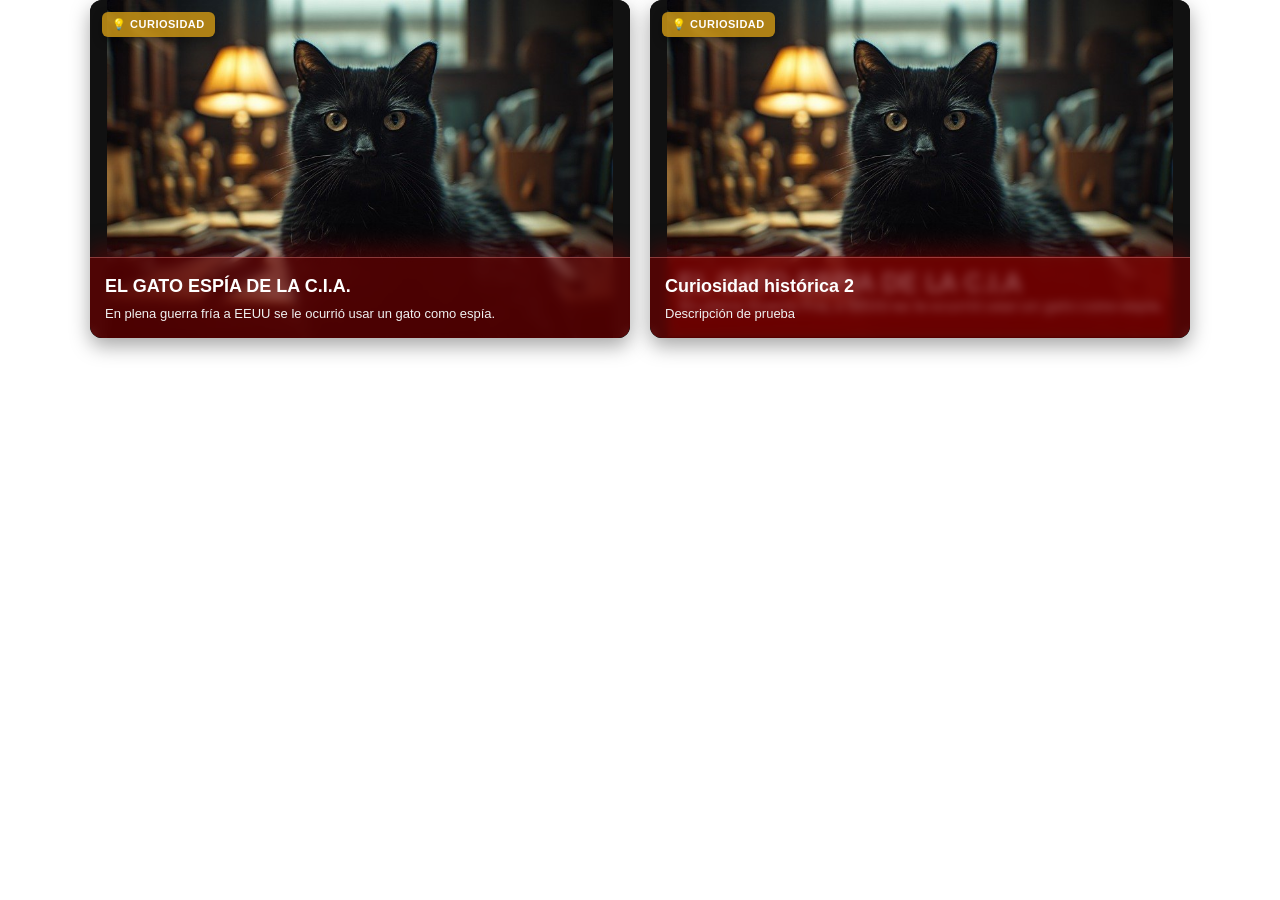
==== curiosidades/index.html @ 4b5f0353 "Update index.html" ====
<!DOCTYPE html>
<html lang="es">

<head>

<meta charset="UTF-8">
<meta name="viewport" content="width=device-width, initial-scale=1.0">

<style>

body{
margin:0;
font-family:Arial,sans-serif;
background:transparent;
}


/* GALERÍA */

.galeria{

display:grid;
grid-template-columns:repeat(2,minmax(0,1fr));
gap:20px;
width:90%;
max-width:1100px;
margin:auto;
box-sizing:border-box;

}


/* TARJETA */

.tarjeta{

position:relative;
text-decoration:none;
color:white;
border-radius:12px;
overflow:hidden;
display:block;
cursor:pointer;

background:#111;

transition:box-shadow .30s ease;

box-shadow:0 8px 20px rgba(0,0,0,.35);

}


.tarjeta:hover{

box-shadow:0 16px 36px rgba(0,0,0,.50);

}


/* ANIMACIÓN */

.entrada{

animation:aparecer .6s ease forwards;
opacity:0;
transform:translateY(25px);

}


@keyframes aparecer{

from{
opacity:0;
transform:translateY(25px);
}

to{
opacity:1;
transform:translateY(0);
}

}


/* IMAGEN */

.tarjeta img{

width:100%;
aspect-ratio:16/10;
object-fit:contain;
display:block;
background:#111;

transition:transform .45s ease;

}


.tarjeta:hover img{

transform:scale(1.06);

}



/* ETIQUETA */

.etiqueta{

position:absolute;

top:12px;
left:12px;

background:rgba(190,140,20,.90);

color:white;

font-size:11px;

font-weight:bold;

padding:6px 10px;

border-radius:6px;

box-shadow:0 4px 10px rgba(0,0,0,.35);

z-index:5;

letter-spacing:.5px;

}



/* TEXTO PC */

.contenido{

position:absolute;

left:0;
right:0;
bottom:0;

padding:18px 15px 15px;

background:rgba(110,0,0,.68);

backdrop-filter:blur(5px);
-webkit-backdrop-filter:blur(5px);

border-top:1px solid rgba(255,160,160,.35);

box-shadow:0 -10px 20px rgba(120,0,0,.45);

}



/* TITULO */

.titulo{

font-size:18px;
font-weight:bold;
line-height:1.2;

}


/* SUBTITULO */

.subtitulo{

font-size:13px;
margin-top:7px;
line-height:1.35;

color:#f0f0f0;

display:-webkit-box;
-webkit-line-clamp:3;
-webkit-box-orient:vertical;
overflow:hidden;

}



/* MOVIL */

@media(max-width:700px){


.galeria{

grid-template-columns:repeat(2,minmax(0,1fr));

width:95%;

gap:12px;

}


.tarjeta{

display:flex;

flex-direction:column;

}



.tarjeta:hover img{

transform:none;

}



.tarjeta img{

aspect-ratio:16/10;

object-fit:cover;

}



/* texto debajo */

.contenido{

position:static;

background:#1b1b1b;

padding:12px;

border-top:3px solid #8d0000;

box-shadow:none;

}


.titulo{

font-size:15px;

}


.subtitulo{

font-size:12px;

line-height:1.4;

}


.etiqueta{

top:8px;
left:8px;

font-size:10px;

padding:5px 8px;

}


}

</style>

</head>


<body>


<div class="galeria" id="galeria"></div>



<script>


fetch("curiosidades.json")


.then(res=>res.json())


.then(datos=>{


let html="";


datos.forEach((item,index)=>{


html += `


<a href="${item.enlace}" target="_blank" class="tarjeta entrada" style="animation-delay:${index*0.25}s">


<img src="https://kastewar2000-max.github.io/archivos-del-pasado-ui/${item.imagen}" alt="${item.titulo}">


<div class="etiqueta">
💡 CURIOSIDAD
</div>


<div class="contenido">


<div class="titulo">

${item.titulo}

</div>


<div class="subtitulo">

${item.subtitulo}

</div>


</div>


</a>


`;

});


document.getElementById("galeria").innerHTML=html;


});


</script>


</body>

</html>
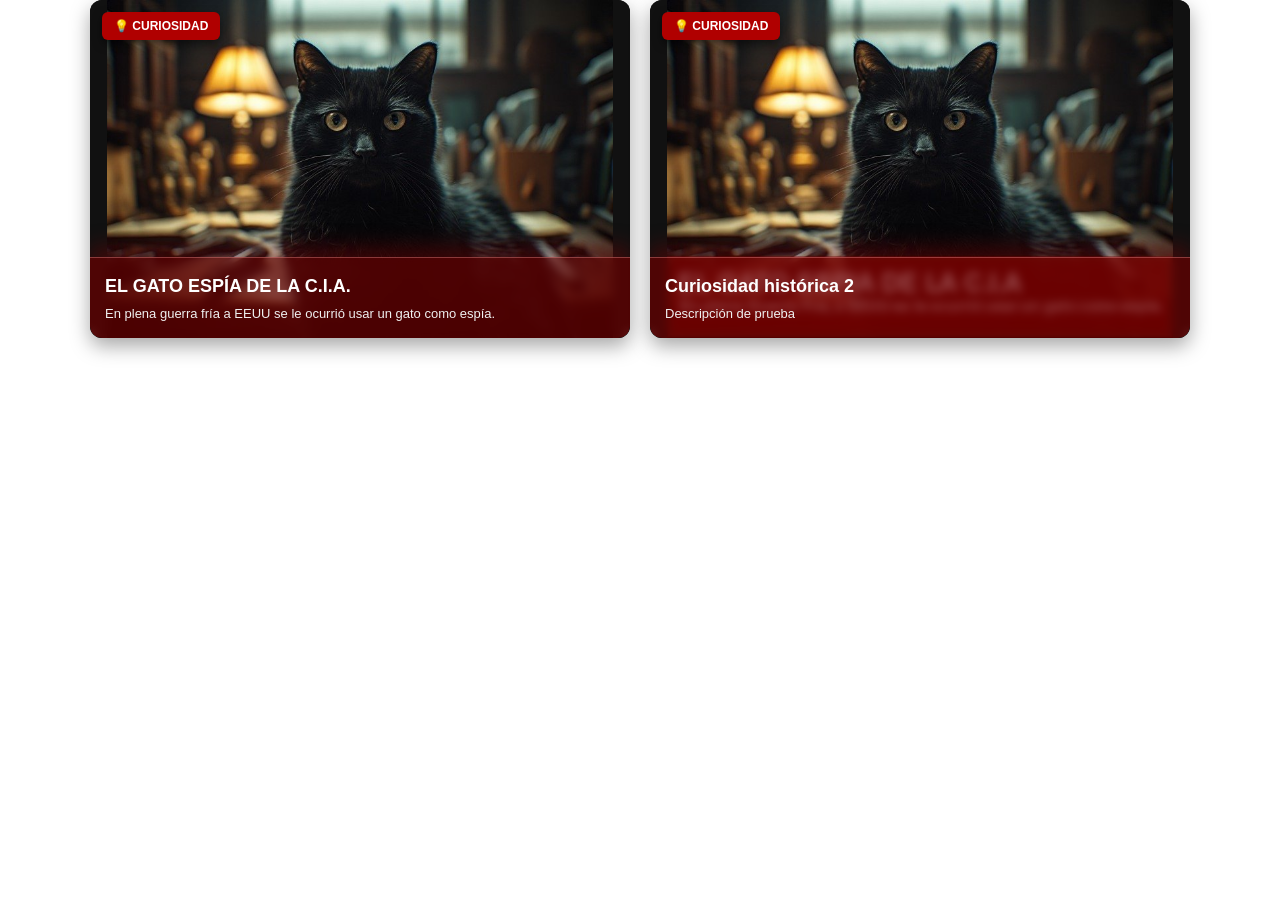
==== commit c3790bf2: "Update index.html" ====
--- a/curiosidades/index.html
+++ b/curiosidades/index.html
@@ -25,9 +25,9 @@
 width:90%;
 max-width:1100px;
 margin:auto;
-box-sizing:border-box;
-
-}
+
+}
+
 
 
 /* TARJETA */
@@ -35,35 +35,44 @@
 .tarjeta{
 
 position:relative;
+
 text-decoration:none;
+
 color:white;
+
 border-radius:12px;
+
 overflow:hidden;
+
 display:block;
+
 cursor:pointer;
 
 background:#111;
 
-transition:box-shadow .30s ease;
-
 box-shadow:0 8px 20px rgba(0,0,0,.35);
 
+transition:.3s;
+
 }
 
 
 .tarjeta:hover{
 
-box-shadow:0 16px 36px rgba(0,0,0,.50);
-
-}
-
-
-/* ANIMACIÓN */
+box-shadow:0 16px 36px rgba(0,0,0,.5);
+
+}
+
+
+
+/* ANIMACION */
 
 .entrada{
 
 animation:aparecer .6s ease forwards;
+
 opacity:0;
+
 transform:translateY(25px);
 
 }
@@ -72,16 +81,23 @@
 @keyframes aparecer{
 
 from{
+
 opacity:0;
+
 transform:translateY(25px);
+
 }
 
 to{
+
 opacity:1;
+
 transform:translateY(0);
-}
-
-}
+
+}
+
+}
+
 
 
 /* IMAGEN */
@@ -89,9 +105,13 @@
 .tarjeta img{
 
 width:100%;
+
 aspect-ratio:16/10;
+
 object-fit:contain;
+
 display:block;
+
 background:#111;
 
 transition:transform .45s ease;
@@ -99,6 +119,7 @@
 }
 
 
+
 .tarjeta:hover img{
 
 transform:scale(1.06);
@@ -114,38 +135,39 @@
 position:absolute;
 
 top:12px;
+
 left:12px;
 
-background:rgba(190,140,20,.90);
+background:#b00000;
 
 color:white;
 
-font-size:11px;
+font-size:12px;
 
 font-weight:bold;
 
-padding:6px 10px;
+padding:7px 12px;
 
 border-radius:6px;
 
-box-shadow:0 4px 10px rgba(0,0,0,.35);
-
-z-index:5;
-
-letter-spacing:.5px;
-
-}
-
-
-
-/* TEXTO PC */
+z-index:20;
+
+box-shadow:0 4px 10px rgba(0,0,0,.5);
+
+}
+
+
+
+/* TEXTO */
 
 .contenido{
 
 position:absolute;
 
 left:0;
+
 right:0;
+
 bottom:0;
 
 padding:18px 15px 15px;
@@ -153,6 +175,7 @@
 background:rgba(110,0,0,.68);
 
 backdrop-filter:blur(5px);
+
 -webkit-backdrop-filter:blur(5px);
 
 border-top:1px solid rgba(255,160,160,.35);
@@ -163,30 +186,34 @@
 
 
 
-/* TITULO */
-
 .titulo{
 
 font-size:18px;
+
 font-weight:bold;
+
 line-height:1.2;
 
 }
 
 
-/* SUBTITULO */
 
 .subtitulo{
 
 font-size:13px;
+
 margin-top:7px;
+
 line-height:1.35;
 
 color:#f0f0f0;
 
 display:-webkit-box;
+
 -webkit-line-clamp:3;
+
 -webkit-box-orient:vertical;
+
 overflow:hidden;
 
 }
@@ -209,6 +236,7 @@
 }
 
 
+
 .tarjeta{
 
 display:flex;
@@ -237,8 +265,6 @@
 
 
 
-/* texto debajo */
-
 .contenido{
 
 position:static;
@@ -254,6 +280,7 @@
 }
 
 
+
 .titulo{
 
 font-size:15px;
@@ -265,14 +292,13 @@
 
 font-size:12px;
 
-line-height:1.4;
-
 }
 
 
 .etiqueta{
 
 top:8px;
+
 left:8px;
 
 font-size:10px;
@@ -284,6 +310,7 @@
 
 }
 
+
 </style>
 
 </head>
@@ -324,7 +351,9 @@
 
 
 <div class="etiqueta">
+
 💡 CURIOSIDAD
+
 </div>
 
 
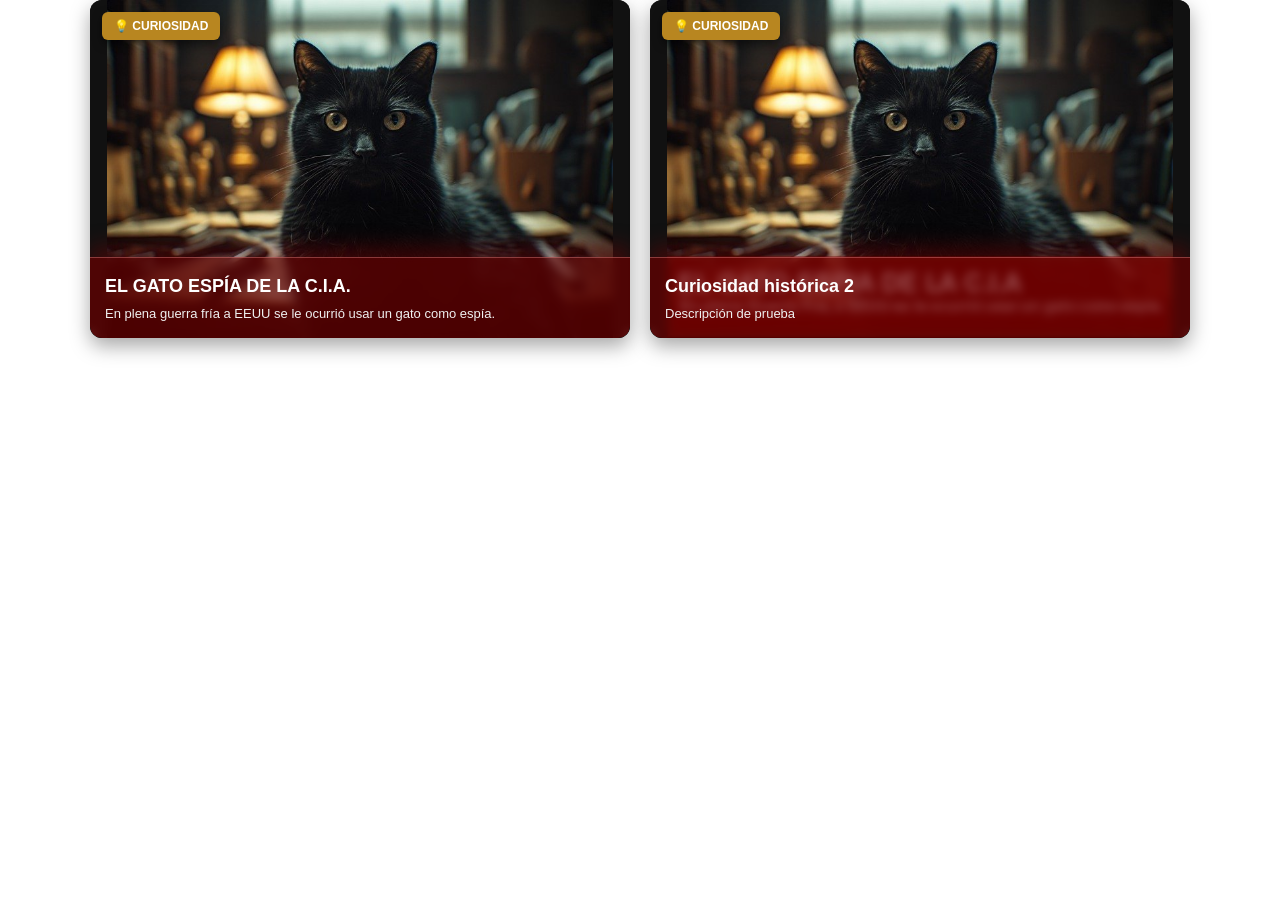
==== commit 34ad043f: "Update index.html" ====
--- a/curiosidades/index.html
+++ b/curiosidades/index.html
@@ -29,15 +29,12 @@
 }
 
 
-
 /* TARJETA */
 
 .tarjeta{
 
 position:relative;
-
 text-decoration:none;
-
 color:white;
 
 border-radius:12px;
@@ -64,7 +61,6 @@
 }
 
 
-
 /* ANIMACION */
 
 .entrada{
@@ -81,19 +77,13 @@
 @keyframes aparecer{
 
 from{
-
 opacity:0;
-
 transform:translateY(25px);
-
 }
 
 to{
-
 opacity:1;
-
 transform:translateY(0);
-
 }
 
 }
@@ -128,7 +118,7 @@
 
 
 
-/* ETIQUETA */
+/* ETIQUETA PC */
 
 .etiqueta{
 
@@ -138,7 +128,7 @@
 
 left:12px;
 
-background:#b00000;
+background:#b88620;
 
 color:white;
 
@@ -158,7 +148,7 @@
 
 
 
-/* TEXTO */
+/* TEXTO PC */
 
 .contenido{
 
@@ -170,16 +160,21 @@
 
 bottom:0;
 
+
 padding:18px 15px 15px;
 
+
 background:rgba(110,0,0,.68);
 
+
 backdrop-filter:blur(5px);
 
 -webkit-backdrop-filter:blur(5px);
 
+
 border-top:1px solid rgba(255,160,160,.35);
 
+
 box-shadow:0 -10px 20px rgba(120,0,0,.45);
 
 }
@@ -197,7 +192,6 @@
 }
 
 
-
 .subtitulo{
 
 font-size:13px;
@@ -254,6 +248,33 @@
 }
 
 
+/* etiqueta encima de la imagen */
+
+.etiqueta{
+
+position:static;
+
+order:-1;
+
+width:100%;
+
+box-sizing:border-box;
+
+border-radius:0;
+
+padding:8px 10px;
+
+font-size:11px;
+
+background:#b88620;
+
+box-shadow:none;
+
+}
+
+
+
+/* imagen */
 
 .tarjeta img{
 
@@ -265,6 +286,8 @@
 
 
 
+/* texto debajo */
+
 .contenido{
 
 position:static;
@@ -292,24 +315,12 @@
 
 font-size:12px;
 
-}
-
-
-.etiqueta{
-
-top:8px;
-
-left:8px;
-
-font-size:10px;
-
-padding:5px 8px;
-
-}
-
-
-}
-
+line-height:1.4;
+
+}
+
+
+}
 
 </style>
 
@@ -347,36 +358,35 @@
 <a href="${item.enlace}" target="_blank" class="tarjeta entrada" style="animation-delay:${index*0.25}s">
 
 
+<div class="etiqueta">
+💡 CURIOSIDAD
+</div>
+
+
 <img src="https://kastewar2000-max.github.io/archivos-del-pasado-ui/${item.imagen}" alt="${item.titulo}">
 
 
-<div class="etiqueta">
-
-💡 CURIOSIDAD
+
+<div class="contenido">
+
+
+<div class="titulo">
+
+${item.titulo}
 
 </div>
 
 
-<div class="contenido">
-
-
-<div class="titulo">
-
-${item.titulo}
+<div class="subtitulo">
+
+${item.subtitulo}
 
 </div>
 
 
-<div class="subtitulo">
-
-${item.subtitulo}
-
 </div>
 
 
-</div>
-
-
 </a>
 
 
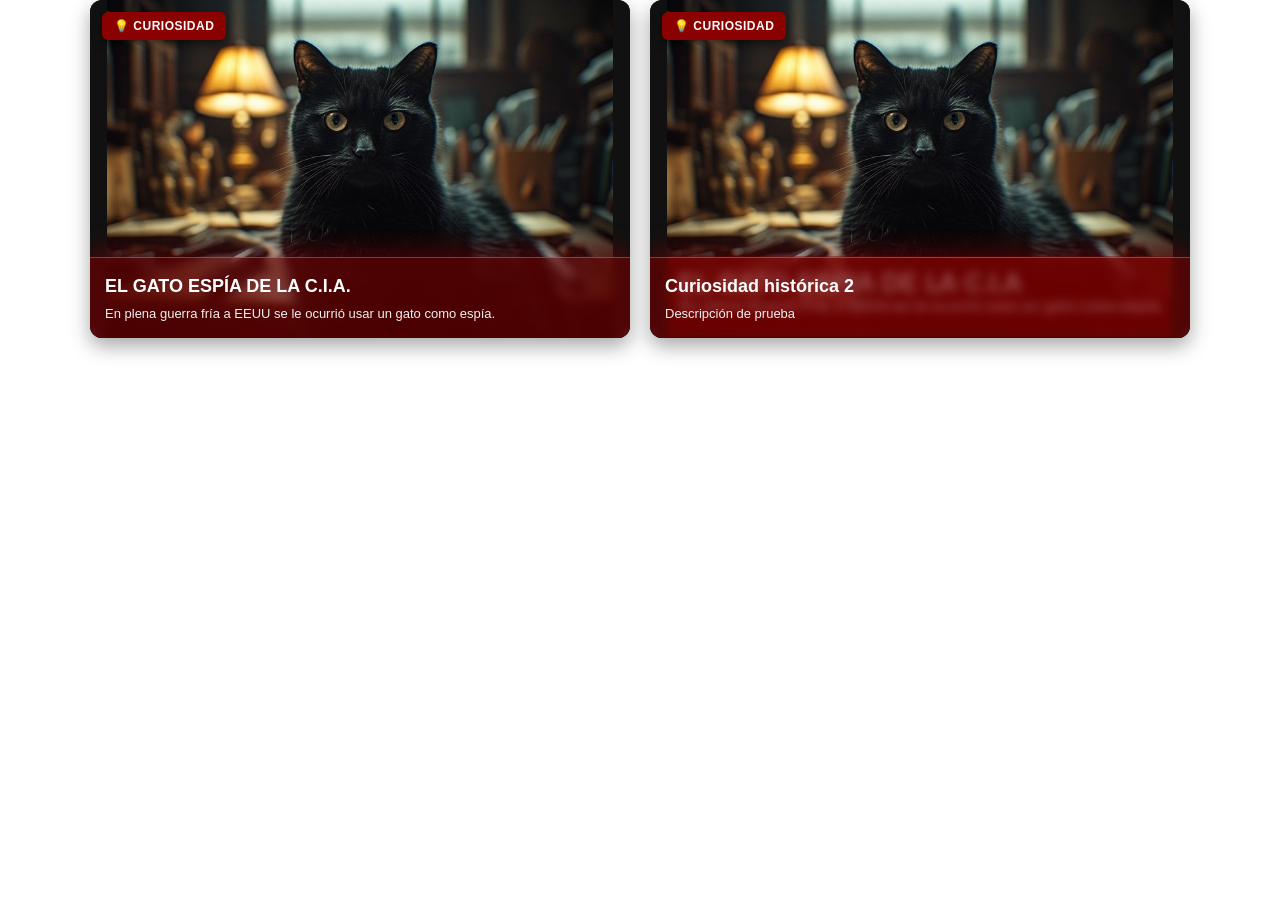
==== commit c3488353: "Update index.html" ====
--- a/curiosidades/index.html
+++ b/curiosidades/index.html
@@ -128,7 +128,7 @@
 
 left:12px;
 
-background:#b88620;
+background:#8b0000;
 
 color:white;
 
@@ -144,6 +144,8 @@
 
 box-shadow:0 4px 10px rgba(0,0,0,.5);
 
+letter-spacing:.5px;
+
 }
 
 
@@ -248,7 +250,7 @@
 }
 
 
-/* etiqueta encima de la imagen */
+/* etiqueta superior móvil */
 
 .etiqueta{
 
@@ -262,13 +264,15 @@
 
 border-radius:0;
 
-padding:8px 10px;
-
-font-size:11px;
-
-background:#b88620;
+padding:5px 8px;
+
+font-size:10px;
+
+background:#8b0000;
 
 box-shadow:none;
+
+letter-spacing:.4px;
 
 }
 
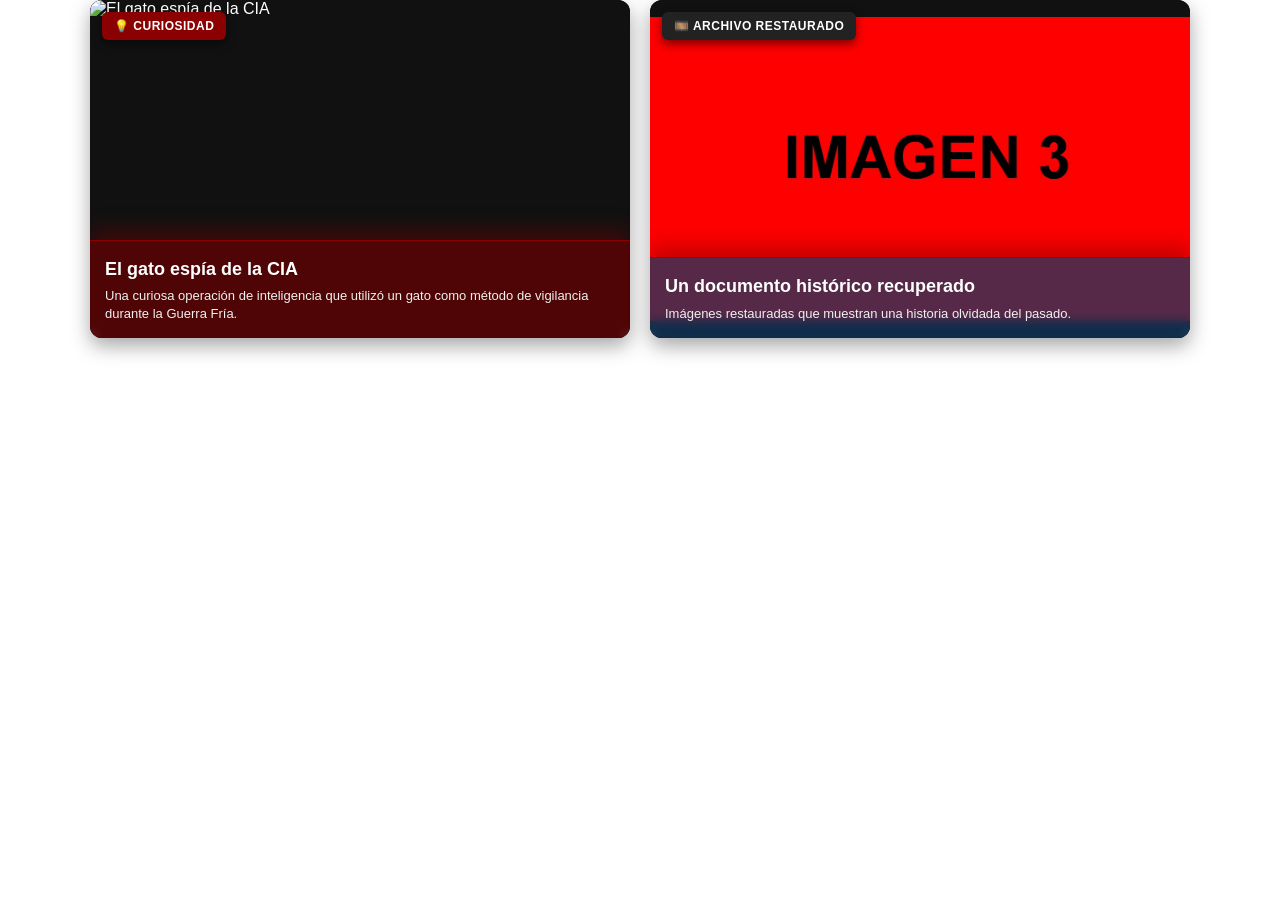
==== commit 7141c03d: "Update index.html" ====
--- a/curiosidades/index.html
+++ b/curiosidades/index.html
@@ -8,33 +8,57 @@
 
 <style>
 
+/* ================================
+   ARCHIVOS DEL PASADO
+   GALERÍA V3.0
+   ================================ */
+
+
 body{
+
 margin:0;
+
 font-family:Arial,sans-serif;
+
 background:transparent;
-}
-
-
-/* GALERÍA */
+
+}
+
+
+/* ================================
+   GALERÍA
+   ================================ */
+
 
 .galeria{
 
 display:grid;
+
 grid-template-columns:repeat(2,minmax(0,1fr));
+
 gap:20px;
+
 width:90%;
+
 max-width:1100px;
+
 margin:auto;
 
 }
 
 
-/* TARJETA */
+
+/* ================================
+   TARJETA
+   ================================ */
+
 
 .tarjeta{
 
 position:relative;
+
 text-decoration:none;
+
 color:white;
 
 border-radius:12px;
@@ -54,6 +78,7 @@
 }
 
 
+
 .tarjeta:hover{
 
 box-shadow:0 16px 36px rgba(0,0,0,.5);
@@ -61,7 +86,11 @@
 }
 
 
-/* ANIMACION */
+
+/* ================================
+   ANIMACIÓN ENTRADA
+   ================================ */
+
 
 .entrada{
 
@@ -74,23 +103,36 @@
 }
 
 
+
 @keyframes aparecer{
 
+
 from{
+
 opacity:0;
+
 transform:translateY(25px);
-}
+
+}
+
 
 to{
+
 opacity:1;
+
 transform:translateY(0);
-}
-
-}
-
-
-
-/* IMAGEN */
+
+}
+
+
+}
+
+
+
+/* ================================
+   IMAGEN
+   ================================ */
+
 
 .tarjeta img{
 
@@ -118,7 +160,48 @@
 
 
 
-/* ETIQUETA PC */
+/* ================================
+   PALETA DE COLORES
+   (controlada desde JSON)
+   ================================ */
+
+
+:root{
+
+
+--burdeos:#8b0000;
+
+--panel-burdeos:rgba(110,0,0,.68);
+
+
+--negro:#222;
+
+--panel-negro:rgba(20,20,20,.70);
+
+
+--azul:#0d3b66;
+
+--panel-azul:rgba(13,59,102,.70);
+
+
+--verde:#2d6a4f;
+
+--panel-verde:rgba(45,106,79,.70);
+
+
+--dorado:#8b6a00;
+
+--panel-dorado:rgba(139,106,0,.70);
+
+
+}
+
+
+
+/* ================================
+   ETIQUETA SUPERIOR
+   ================================ */
+
 
 .etiqueta{
 
@@ -128,7 +211,6 @@
 
 left:12px;
 
-background:#8b0000;
 
 color:white;
 
@@ -140,22 +222,31 @@
 
 border-radius:6px;
 
+
 z-index:20;
 
+
 box-shadow:0 4px 10px rgba(0,0,0,.5);
 
+
 letter-spacing:.5px;
 
-}
-
-
-
-/* TEXTO PC */
+
+}
+
+
+
+/* ================================
+   PANEL DE TEXTO PC
+   ================================ */
+
 
 .contenido{
 
+
 position:absolute;
 
+
 left:0;
 
 right:0;
@@ -166,7 +257,7 @@
 padding:18px 15px 15px;
 
 
-background:rgba(110,0,0,.68);
+background:var(--panel-burdeos);
 
 
 backdrop-filter:blur(5px);
@@ -174,13 +265,19 @@
 -webkit-backdrop-filter:blur(5px);
 
 
+
 border-top:1px solid rgba(255,160,160,.35);
 
 
 box-shadow:0 -10px 20px rgba(120,0,0,.45);
 
-}
-
+
+
+}
+
+
+
+/* TITULO */
 
 
 .titulo{
@@ -194,6 +291,10 @@
 }
 
 
+
+/* SUBTITULO */
+
+
 .subtitulo{
 
 font-size:13px;
@@ -204,6 +305,7 @@
 
 color:#f0f0f0;
 
+
 display:-webkit-box;
 
 -webkit-line-clamp:3;
@@ -212,98 +314,132 @@
 
 overflow:hidden;
 
-}
-
-
-
-/* MOVIL */
+
+}
+
+
+
+/* ================================
+   VERSION MOVIL
+   ================================ */
+
 
 @media(max-width:700px){
 
 
 .galeria{
 
+
 grid-template-columns:repeat(2,minmax(0,1fr));
 
+
 width:95%;
 
+
 gap:12px;
 
+
 }
 
 
 
 .tarjeta{
 
+
 display:flex;
 
 flex-direction:column;
 
+
 }
 
 
 
 .tarjeta:hover img{
 
+
 transform:none;
 
-}
-
-
-/* etiqueta superior móvil */
+
+}
+
+
+
+/* etiqueta móvil */
+
 
 .etiqueta{
 
+
 position:static;
 
+
 order:-1;
 
+
 width:100%;
 
+
 box-sizing:border-box;
 
+
 border-radius:0;
 
+
 padding:5px 8px;
 
+
 font-size:10px;
 
-background:#8b0000;
+
 
 box-shadow:none;
 
+
 letter-spacing:.4px;
 
-}
-
-
-
-/* imagen */
+
+}
+
+
+
+/* imagen móvil */
+
 
 .tarjeta img{
 
+
 aspect-ratio:16/10;
 
+
 object-fit:cover;
 
-}
-
-
-
-/* texto debajo */
+
+}
+
+
+
+/* panel móvil */
+
 
 .contenido{
 
+
 position:static;
 
+
 background:#1b1b1b;
 
+
 padding:12px;
 
-border-top:3px solid #8d0000;
+
+border-top:3px solid var(--burdeos);
+
 
 box-shadow:none;
 
+
 }
 
 
@@ -326,6 +462,7 @@
 
 }
 
+
 </style>
 
 </head>
@@ -335,12 +472,86 @@
 
 
 <div class="galeria" id="galeria"></div>
-
-
-
 <script>
 
 
+/* ================================
+   CONFIGURACIÓN DE COLORES
+   ================================ */
+
+
+const colores = {
+
+
+burdeos:{
+
+etiqueta:"#8b0000",
+
+panel:"rgba(110,0,0,.68)",
+
+borde:"#8b0000"
+
+},
+
+
+
+negro:{
+
+etiqueta:"#222222",
+
+panel:"rgba(20,20,20,.70)",
+
+borde:"#222222"
+
+},
+
+
+
+azul:{
+
+etiqueta:"#0d3b66",
+
+panel:"rgba(13,59,102,.70)",
+
+borde:"#0d3b66"
+
+},
+
+
+
+verde:{
+
+etiqueta:"#2d6a4f",
+
+panel:"rgba(45,106,79,.70)",
+
+borde:"#2d6a4f"
+
+},
+
+
+
+dorado:{
+
+etiqueta:"#8b6a00",
+
+panel:"rgba(139,106,0,.70)",
+
+borde:"#8b6a00"
+
+}
+
+
+};
+
+
+
+
+/* ================================
+   CARGA DEL JSON
+   ================================ */
+
+
 fetch("curiosidades.json")
 
 
@@ -353,25 +564,67 @@
 let html="";
 
 
+
 datos.forEach((item,index)=>{
 
 
+/* COLOR DE ETIQUETA */
+
+
+let colorEtiqueta = colores[item.colorEtiqueta] || colores.burdeos;
+
+
+
+/* COLOR DEL PANEL */
+
+
+let colorPanel = colores[item.colorPanel] || colores.burdeos;
+
+
+
+
 html += `
 
 
-<a href="${item.enlace}" target="_blank" class="tarjeta entrada" style="animation-delay:${index*0.25}s">
-
-
-<div class="etiqueta">
-💡 CURIOSIDAD
+
+<a href="${item.enlace}" 
+target="_blank" 
+class="tarjeta entrada"
+style="animation-delay:${index*0.25}s">
+
+
+
+
+
+<div class="etiqueta"
+style="background:${colorEtiqueta.etiqueta};">
+
+
+${item.etiqueta || "💡 CURIOSIDAD"}
+
+
 </div>
 
 
-<img src="https://kastewar2000-max.github.io/archivos-del-pasado-ui/${item.imagen}" alt="${item.titulo}">
-
-
-
-<div class="contenido">
+
+
+
+<img 
+loading="lazy"
+src="https://kastewar2000-max.github.io/archivos-del-pasado-ui/${item.imagen}" 
+alt="${item.titulo}">
+
+
+
+
+
+
+<div class="contenido"
+
+style="
+background:${colorPanel.panel};
+border-top-color:${colorPanel.borde};
+">
 
 
 <div class="titulo">
@@ -381,6 +634,7 @@
 </div>
 
 
+
 <div class="subtitulo">
 
 ${item.subtitulo}
@@ -388,23 +642,42 @@
 </div>
 
 
+
 </div>
 
 
+
+
+
 </a>
 
 
 `;
 
+
+
 });
 
 
+
 document.getElementById("galeria").innerHTML=html;
 
 
+
+})
+
+
+
+.catch(error=>{
+
+
+console.error("Error cargando JSON:",error);
+
+
 });
 
 
+
 </script>
 
 
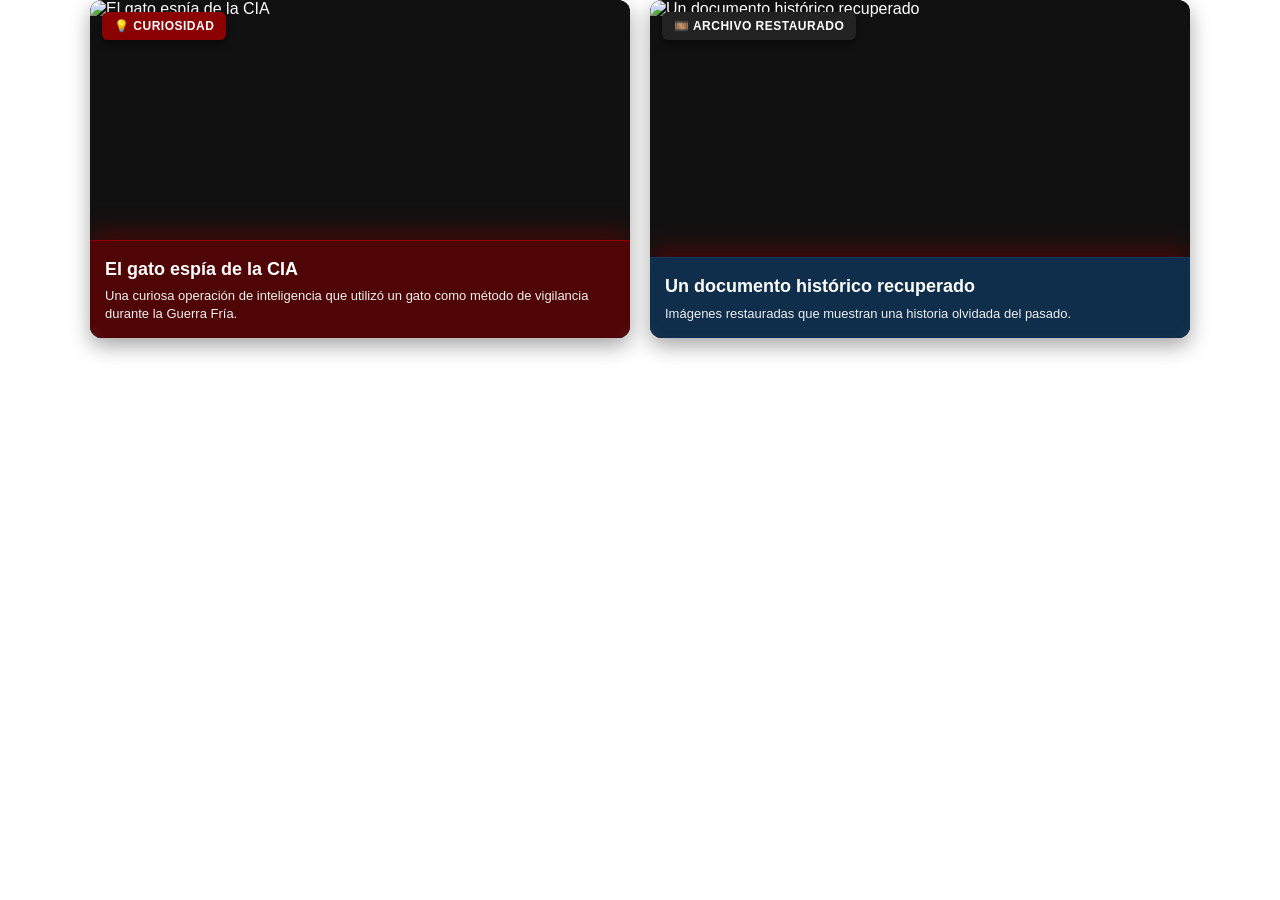
==== commit cdcbb3ac: "Update index.html" ====
--- a/curiosidades/index.html
+++ b/curiosidades/index.html
@@ -8,57 +8,33 @@
 
 <style>
 
-/* ================================
-   ARCHIVOS DEL PASADO
-   GALERÍA V3.0
-   ================================ */
-
-
 body{
-
 margin:0;
-
 font-family:Arial,sans-serif;
-
 background:transparent;
-
-}
-
-
-/* ================================
-   GALERÍA
-   ================================ */
-
+}
+
+
+/* GALERIA */
 
 .galeria{
 
 display:grid;
-
 grid-template-columns:repeat(2,minmax(0,1fr));
-
 gap:20px;
-
 width:90%;
-
 max-width:1100px;
-
 margin:auto;
 
 }
 
 
-
-/* ================================
-   TARJETA
-   ================================ */
-
+/* TARJETA */
 
 .tarjeta{
 
 position:relative;
-
 text-decoration:none;
-
 color:white;
 
 border-radius:12px;
@@ -78,7 +54,6 @@
 }
 
 
-
 .tarjeta:hover{
 
 box-shadow:0 16px 36px rgba(0,0,0,.5);
@@ -87,10 +62,7 @@
 
 
 
-/* ================================
-   ANIMACIÓN ENTRADA
-   ================================ */
-
+/* ANIMACION */
 
 .entrada{
 
@@ -103,10 +75,8 @@
 }
 
 
-
 @keyframes aparecer{
 
-
 from{
 
 opacity:0;
@@ -115,7 +85,6 @@
 
 }
 
-
 to{
 
 opacity:1;
@@ -124,15 +93,11 @@
 
 }
 
-
-}
-
-
-
-/* ================================
-   IMAGEN
-   ================================ */
-
+}
+
+
+
+/* IMAGEN */
 
 .tarjeta img{
 
@@ -160,10 +125,9 @@
 
 
 
-/* ================================
-   PALETA DE COLORES
-   (controlada desde JSON)
-   ================================ */
+/* =====================
+   PALETA
+   ===================== */
 
 
 :root{
@@ -174,7 +138,7 @@
 --panel-burdeos:rgba(110,0,0,.68);
 
 
---negro:#222;
+--negro:#222222;
 
 --panel-negro:rgba(20,20,20,.70);
 
@@ -198,10 +162,7 @@
 
 
 
-/* ================================
-   ETIQUETA SUPERIOR
-   ================================ */
-
+/* ETIQUETA */
 
 .etiqueta{
 
@@ -211,7 +172,6 @@
 
 left:12px;
 
-
 color:white;
 
 font-size:12px;
@@ -222,62 +182,42 @@
 
 border-radius:6px;
 
-
 z-index:20;
 
-
 box-shadow:0 4px 10px rgba(0,0,0,.5);
 
-
 letter-spacing:.5px;
 
-
-}
-
-
-
-/* ================================
-   PANEL DE TEXTO PC
-   ================================ */
-
+}
+
+
+
+/* PANEL TEXTO PC */
 
 .contenido{
 
-
 position:absolute;
 
-
 left:0;
 
 right:0;
 
 bottom:0;
 
-
 padding:18px 15px 15px;
 
-
 background:var(--panel-burdeos);
 
-
 backdrop-filter:blur(5px);
 
 -webkit-backdrop-filter:blur(5px);
 
-
-
 border-top:1px solid rgba(255,160,160,.35);
 
-
 box-shadow:0 -10px 20px rgba(120,0,0,.45);
 
-
-
-}
-
-
-
-/* TITULO */
+}
+
 
 
 .titulo{
@@ -292,9 +232,6 @@
 
 
 
-/* SUBTITULO */
-
-
 .subtitulo{
 
 font-size:13px;
@@ -305,7 +242,6 @@
 
 color:#f0f0f0;
 
-
 display:-webkit-box;
 
 -webkit-line-clamp:3;
@@ -314,132 +250,89 @@
 
 overflow:hidden;
 
-
-}
-
-
-
-/* ================================
-   VERSION MOVIL
-   ================================ */
-
+}
+
+
+
+/* MOVIL */
 
 @media(max-width:700px){
 
 
 .galeria{
 
-
 grid-template-columns:repeat(2,minmax(0,1fr));
 
-
 width:95%;
 
-
 gap:12px;
 
-
-}
-
+}
 
 
 .tarjeta{
 
-
 display:flex;
 
 flex-direction:column;
 
-
-}
-
+}
 
 
 .tarjeta:hover img{
 
-
 transform:none;
 
-
-}
-
-
-
-/* etiqueta móvil */
+}
+
 
 
 .etiqueta{
 
-
 position:static;
 
-
 order:-1;
 
-
 width:100%;
 
-
 box-sizing:border-box;
 
-
 border-radius:0;
 
-
 padding:5px 8px;
 
-
 font-size:10px;
 
-
-
 box-shadow:none;
 
-
 letter-spacing:.4px;
 
-
-}
-
-
-
-/* imagen móvil */
+}
+
 
 
 .tarjeta img{
 
-
 aspect-ratio:16/10;
 
-
 object-fit:cover;
 
-
-}
-
-
-
-/* panel móvil */
+}
+
 
 
 .contenido{
 
-
 position:static;
 
-
 background:#1b1b1b;
 
-
 padding:12px;
 
-
 border-top:3px solid var(--burdeos);
 
-
 box-shadow:none;
 
-
 }
 
 
@@ -461,9 +354,7 @@
 
 
 }
-
-
-</style>
+   </style>
 
 </head>
 
@@ -472,17 +363,31 @@
 
 
 <div class="galeria" id="galeria"></div>
+
+
+
 <script>
 
 
-/* ================================
-   CONFIGURACIÓN DE COLORES
-   ================================ */
+/* ===============================
+   COLORES DISPONIBLES
+   =============================== */
 
 
 const colores = {
 
 
+rojo:{
+
+etiqueta:"#8b0000",
+
+panel:"rgba(110,0,0,.68)",
+
+borde:"#8b0000"
+
+},
+
+
 burdeos:{
 
 etiqueta:"#8b0000",
@@ -494,7 +399,6 @@
 },
 
 
-
 negro:{
 
 etiqueta:"#222222",
@@ -506,7 +410,6 @@
 },
 
 
-
 azul:{
 
 etiqueta:"#0d3b66",
@@ -518,7 +421,6 @@
 },
 
 
-
 verde:{
 
 etiqueta:"#2d6a4f",
@@ -530,7 +432,6 @@
 },
 
 
-
 dorado:{
 
 etiqueta:"#8b6a00",
@@ -547,9 +448,9 @@
 
 
 
-/* ================================
-   CARGA DEL JSON
-   ================================ */
+/* ===============================
+   CARGAR JSON
+   =============================== */
 
 
 fetch("curiosidades.json")
@@ -564,22 +465,13 @@
 let html="";
 
 
-
 datos.forEach((item,index)=>{
 
 
-/* COLOR DE ETIQUETA */
-
-
-let colorEtiqueta = colores[item.colorEtiqueta] || colores.burdeos;
-
-
-
-/* COLOR DEL PANEL */
-
-
-let colorPanel = colores[item.colorPanel] || colores.burdeos;
-
+let colorEtiqueta = colores[item.colorEtiqueta] || colores.rojo;
+
+
+let colorPanel = colores[item.colorPanel] || colores.rojo;
 
 
 
@@ -597,12 +489,11 @@
 
 
 <div class="etiqueta"
+
 style="background:${colorEtiqueta.etiqueta};">
 
-
 ${item.etiqueta || "💡 CURIOSIDAD"}
 
-
 </div>
 
 
@@ -610,8 +501,11 @@
 
 
 <img 
+
 loading="lazy"
-src="https://kastewar2000-max.github.io/archivos-del-pasado-ui/${item.imagen}" 
+
+src="${item.imagen}"
+
 alt="${item.titulo}">
 
 
@@ -622,11 +516,15 @@
 <div class="contenido"
 
 style="
+
 background:${colorPanel.panel};
+
 border-top-color:${colorPanel.borde};
+
 ">
 
 
+
 <div class="titulo">
 
 ${item.titulo}
@@ -635,6 +533,7 @@
 
 
 
+
 <div class="subtitulo">
 
 ${item.subtitulo}
@@ -643,12 +542,11 @@
 
 
 
+
 </div>
 
 
 
-
-
 </a>
 
 
@@ -667,13 +565,10 @@
 })
 
 
-
 .catch(error=>{
 
-
 console.error("Error cargando JSON:",error);
 
-
 });
 
 
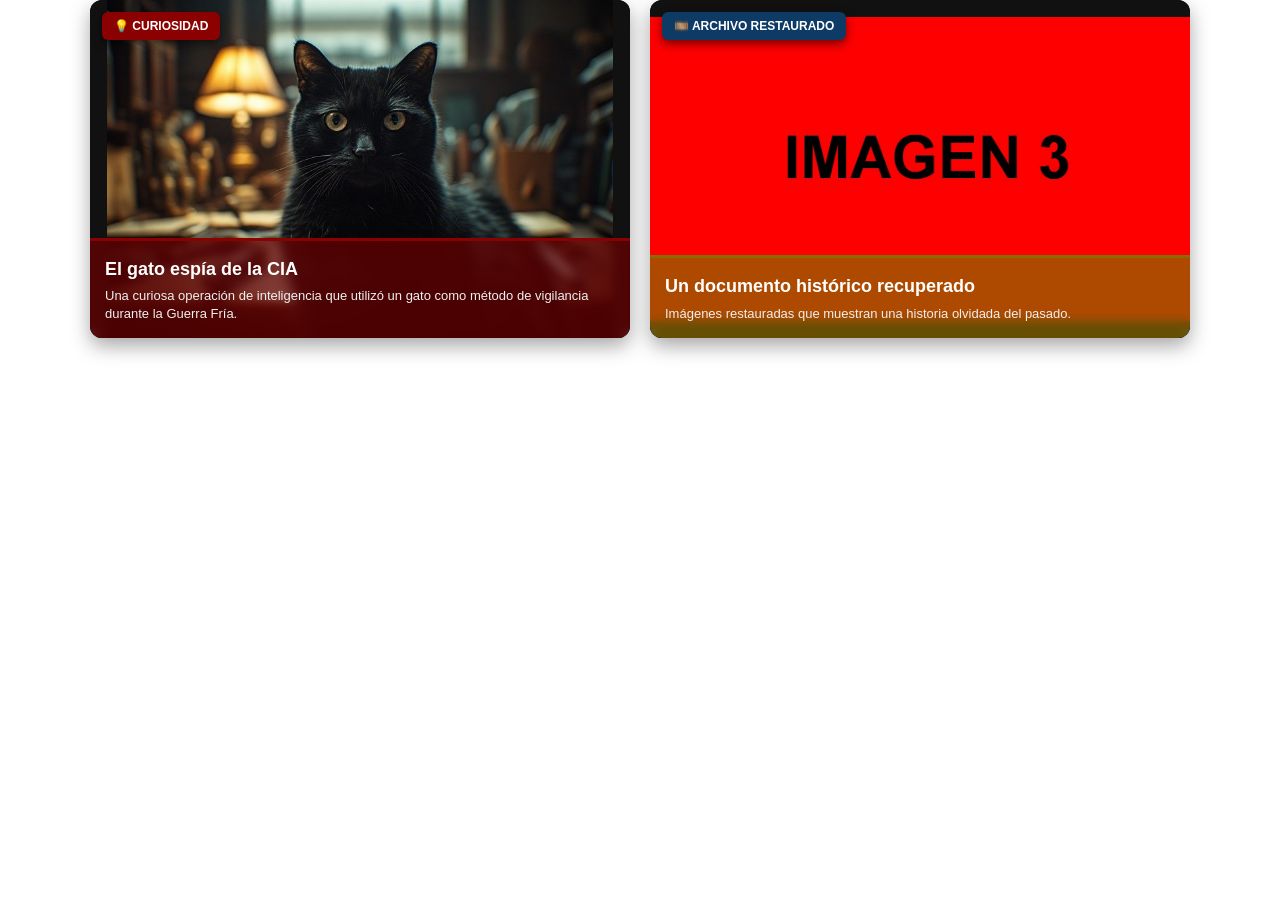
==== commit bf3c1d05: "Update index.html" ====
--- a/curiosidades/index.html
+++ b/curiosidades/index.html
@@ -62,8 +62,6 @@
 
 
 
-/* ANIMACION */
-
 .entrada{
 
 animation:aparecer .6s ease forwards;
@@ -116,7 +114,6 @@
 }
 
 
-
 .tarjeta:hover img{
 
 transform:scale(1.06);
@@ -125,42 +122,6 @@
 
 
 
-/* =====================
-   PALETA
-   ===================== */
-
-
-:root{
-
-
---burdeos:#8b0000;
-
---panel-burdeos:rgba(110,0,0,.68);
-
-
---negro:#222222;
-
---panel-negro:rgba(20,20,20,.70);
-
-
---azul:#0d3b66;
-
---panel-azul:rgba(13,59,102,.70);
-
-
---verde:#2d6a4f;
-
---panel-verde:rgba(45,106,79,.70);
-
-
---dorado:#8b6a00;
-
---panel-dorado:rgba(139,106,0,.70);
-
-
-}
-
-
 
 /* ETIQUETA */
 
@@ -186,13 +147,11 @@
 
 box-shadow:0 4px 10px rgba(0,0,0,.5);
 
-letter-spacing:.5px;
-
-}
-
-
-
-/* PANEL TEXTO PC */
+}
+
+
+
+/* TEXTO PC */
 
 .contenido{
 
@@ -206,16 +165,10 @@
 
 padding:18px 15px 15px;
 
-background:var(--panel-burdeos);
-
 backdrop-filter:blur(5px);
 
 -webkit-backdrop-filter:blur(5px);
 
-border-top:1px solid rgba(255,160,160,.35);
-
-box-shadow:0 -10px 20px rgba(120,0,0,.45);
-
 }
 
 
@@ -231,7 +184,6 @@
 }
 
 
-
 .subtitulo{
 
 font-size:13px;
@@ -270,14 +222,6 @@
 }
 
 
-.tarjeta{
-
-display:flex;
-
-flex-direction:column;
-
-}
-
 
 .tarjeta:hover img{
 
@@ -305,8 +249,6 @@
 
 box-shadow:none;
 
-letter-spacing:.4px;
-
 }
 
 
@@ -325,14 +267,12 @@
 
 position:static;
 
-background:#1b1b1b;
-
 padding:12px;
 
-border-top:3px solid var(--burdeos);
-
 box-shadow:none;
 
+border-top:3px solid #8b0000;
+
 }
 
 
@@ -344,17 +284,18 @@
 }
 
 
+
 .subtitulo{
 
 font-size:12px;
 
-line-height:1.4;
-
-}
-
-
-}
-   </style>
+}
+
+
+}
+
+
+</style>
 
 </head>
 
@@ -363,14 +304,11 @@
 
 
 <div class="galeria" id="galeria"></div>
-
-
-
 <script>
 
 
 /* ===============================
-   COLORES DISPONIBLES
+   PALETA DE COLORES
    =============================== */
 
 
@@ -475,19 +413,24 @@
 
 
 
+
 html += `
 
 
 
-<a href="${item.enlace}" 
-target="_blank" 
+<a href="${item.enlace}"
+
+target="_blank"
+
 class="tarjeta entrada"
+
 style="animation-delay:${index*0.25}s">
 
 
 
 
 
+
 <div class="etiqueta"
 
 style="background:${colorEtiqueta.etiqueta};">
@@ -500,11 +443,13 @@
 
 
 
-<img 
+
+
+<img
 
 loading="lazy"
 
-src="${item.imagen}"
+src="https://kastewar2000-max.github.io/archivos-del-pasado-ui/${item.imagen}"
 
 alt="${item.titulo}">
 
@@ -513,18 +458,21 @@
 
 
 
+
 <div class="contenido"
 
 style="
 
 background:${colorPanel.panel};
 
-border-top-color:${colorPanel.borde};
+border-top:3px solid ${colorPanel.borde};
 
 ">
 
 
 
+
+
 <div class="titulo">
 
 ${item.titulo}
@@ -534,6 +482,7 @@
 
 
 
+
 <div class="subtitulo">
 
 ${item.subtitulo}
@@ -543,13 +492,18 @@
 
 
 
+
+
 </div>
 
 
 
+
+
 </a>
 
 
+
 `;
 
 
@@ -567,7 +521,9 @@
 
 .catch(error=>{
 
-console.error("Error cargando JSON:",error);
+
+console.error("Error cargando curiosidades.json:",error);
+
 
 });
 
